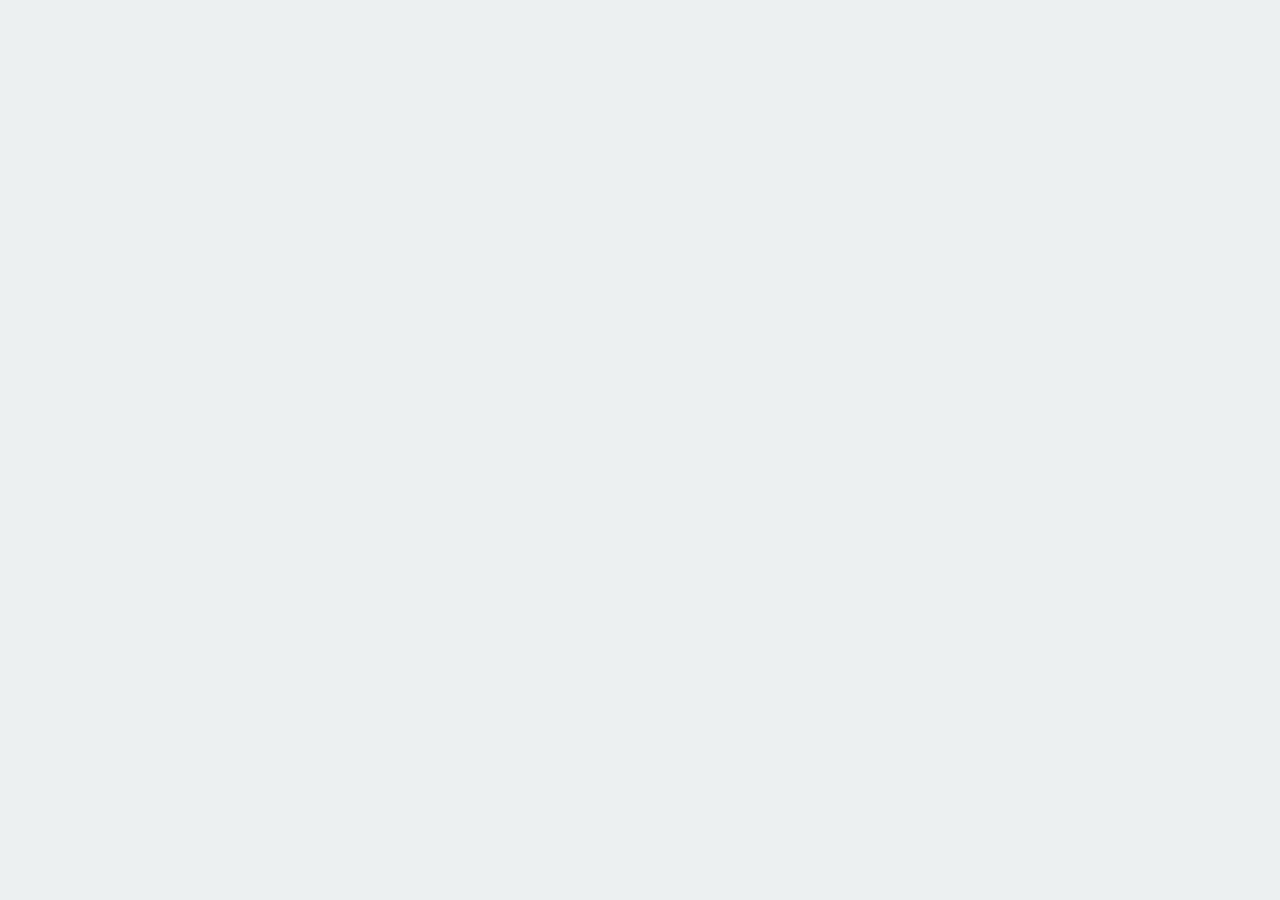
==== Challenge 12 - Assets/index.html @ baf40385 "first commit" ====
<!DOCTYPE html>
<html lang="en" dir="ltr">

<head>
  <meta charset="utf-8">
  <title>Trombinoscope</title>
  <link rel="stylesheet" href="https://maxcdn.bootstrapcdn.com/bootstrap/4.0.0/css/bootstrap.min.css" integrity="sha384-Gn5384xqQ1aoWXA+058RXPxPg6fy4IWvTNh0E263XmFcJlSAwiGgFAW/dAiS6JXm" crossorigin="anonymous">
  <link rel="stylesheet" href="style.css">
</head>

<body>

</body>

</html>
---- Challenge 12 - Assets/style.css ----
body {
  background-color: #ecf0f1;
}
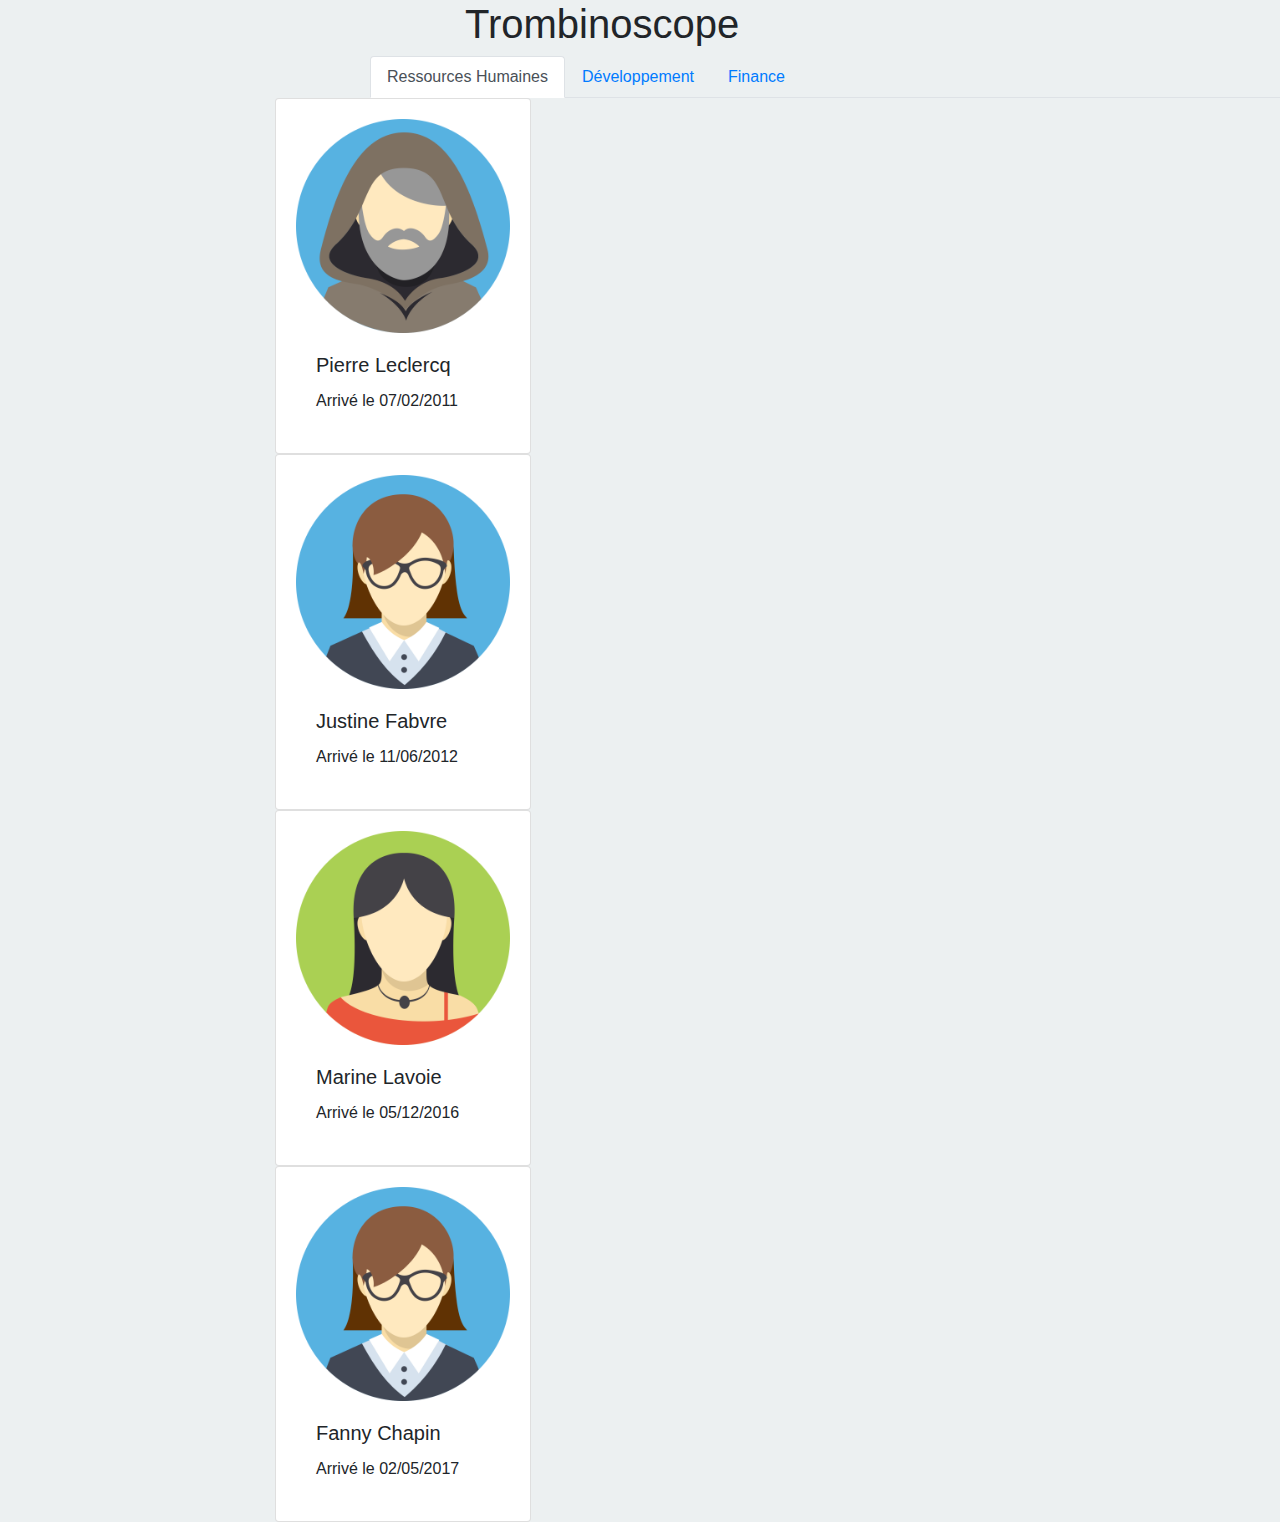
==== commit c12f589e: "RH en cours transfert pc" ====
--- a/Challenge 12 - Assets/index.html
+++ b/Challenge 12 - Assets/index.html
@@ -9,7 +9,64 @@
 </head>
 
 <body>
-
+  <div class="container">
+    <div class="row">
+      <div class="offset-lg-4 col-lg-4">
+        <h1>Trombinoscope</h1>
+      </div>
+    </div>
+    <!--Navbar-->
+    <div class="row">
+      <div class="offset-lg-3 col-12">
+        <ul class="nav nav-tabs">
+          <li class="nav-item">
+            <a class="nav-link active" href="#">Ressources Humaines</a>
+          </li>
+          <li class="nav-item">
+            <a class="nav-link" href="developpement.html">Développement</a>
+          </li>
+          <li class="nav-item">
+            <a class="nav-link" href="finances.html">Finance</a>
+          </li>
+        </ul>
+      </div>
+    </div>
+    <div class="row">
+        <div class="offset-lg-2 col-lg-6">
+          <div class="card" style="width: 16rem;">
+            <img src="assets/m2.png" class="card-img-top" alt="...">
+            <div class="card-body">
+              <h5 class="card-title">Pierre Leclercq</h5>
+              <p class="card-text">Arrivé le 07/02/2011</p>
+            </div>
+          </div>
+          <div class="card" style="width: 16rem;">
+            <img src="assets/f1.png" class="card-img-top" alt="...">
+            <div class="card-body">
+              <h5 class="card-title">Justine Fabvre</h5>
+              <p class="card-text">Arrivé le 11/06/2012</p>
+            </div>
+          </div>
+          <div class="card" style="width: 16rem;">
+            <img src="assets/f2.png" class="card-img-top" alt="...">
+            <div class="card-body">
+              <h5 class="card-title">Marine Lavoie</h5>
+              <p class="card-text">Arrivé le 05/12/2016</p>
+            </div>
+          </div>
+          <div class="card" style="width: 16rem;">
+            <img src="assets/f1.png" class="card-img-top" alt="...">
+            <div class="card-body">
+              <h5 class="card-title">Fanny Chapin</h5>
+              <p class="card-text">Arrivé le 02/05/2017</p>
+            </div>
+          </div>
+        </div>
+      </div>
+    </div>
+  <script src="https://code.jquery.com/jquery-3.4.1.slim.min.js" integrity="sha384-J6qa4849blE2+poT4WnyKhv5vZF5SrPo0iEjwBvKU7imGFAV0wwj1yYfoRSJoZ+n" crossorigin="anonymous"></script>
+  <script src="https://cdn.jsdelivr.net/npm/popper.js@1.16.0/dist/umd/popper.min.js" integrity="sha384-Q6E9RHvbIyZFJoft+2mJbHaEWldlvI9IOYy5n3zV9zzTtmI3UksdQRVvoxMfooAo" crossorigin="anonymous"></script>
+  <script src="https://stackpath.bootstrapcdn.com/bootstrap/4.4.1/js/bootstrap.min.js" integrity="sha384-wfSDF2E50Y2D1uUdj0O3uMBJnjuUD4Ih7YwaYd1iqfktj0Uod8GCExl3Og8ifwB6" crossorigin="anonymous"></script>
 </body>
 
 </html>
--- a/Challenge 12 - Assets/style.css
+++ b/Challenge 12 - Assets/style.css
@@ -1,3 +1,6 @@
 body {
   background-color: #ecf0f1;
 }
+.card {
+  padding: 20px;
+}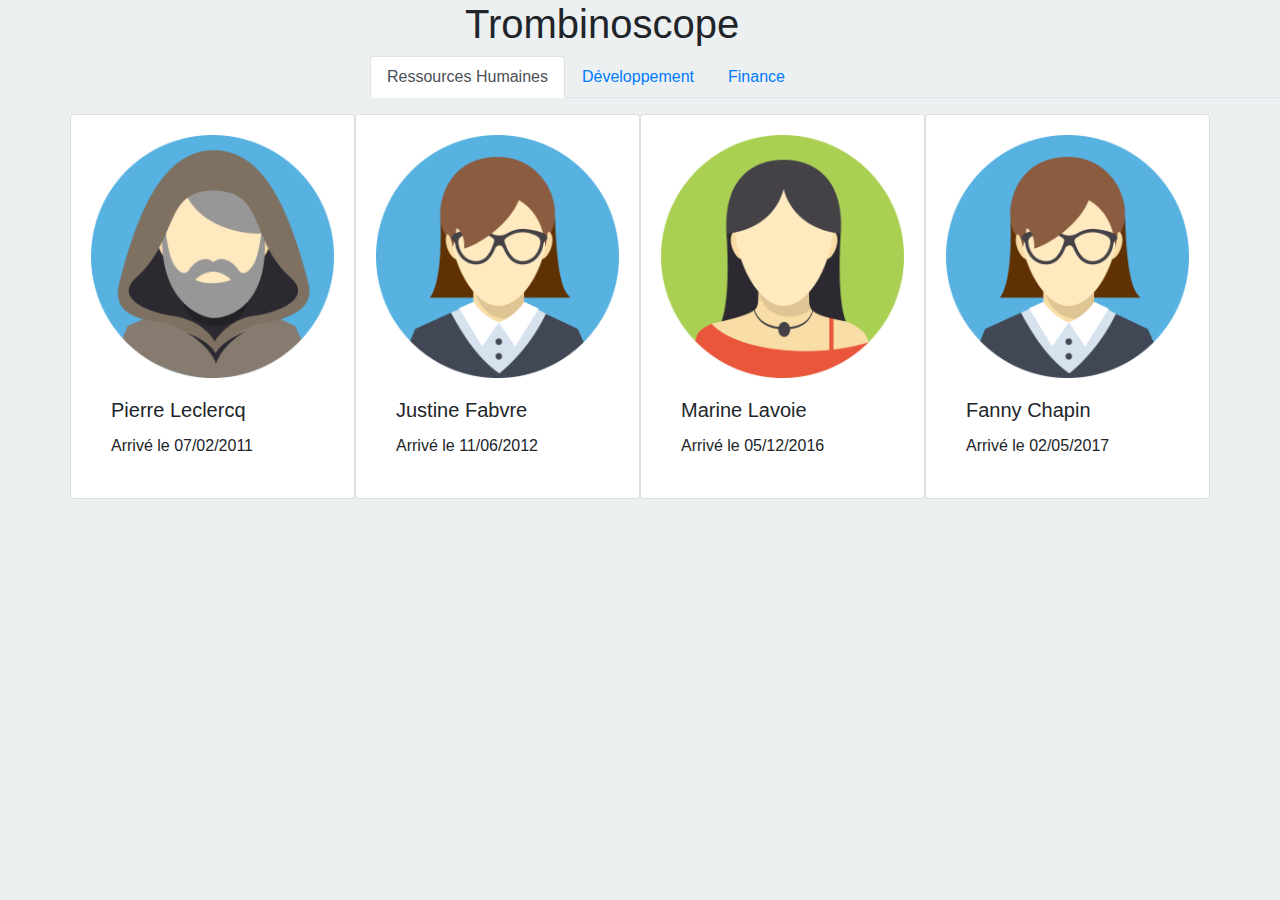
==== commit 2aaac19f: "final" ====
--- a/Challenge 12 - Assets/index.html
+++ b/Challenge 12 - Assets/index.html
@@ -31,30 +31,30 @@
         </ul>
       </div>
     </div>
+    <!--Ressources humaines-->
     <div class="row">
-        <div class="offset-lg-2 col-lg-6">
-          <div class="card" style="width: 16rem;">
+          <div class="card mt-3 offset-xs-1 col-10 col-sm-6 col-md-4 col-lg-3" style="width: 14rem;">
             <img src="assets/m2.png" class="card-img-top" alt="...">
             <div class="card-body">
               <h5 class="card-title">Pierre Leclercq</h5>
               <p class="card-text">Arrivé le 07/02/2011</p>
             </div>
           </div>
-          <div class="card" style="width: 16rem;">
+          <div class="card mt-3 offset-xs-1 col-10 col-sm-6 col-md-4 col-lg-3" style="width: 14rem;">
             <img src="assets/f1.png" class="card-img-top" alt="...">
             <div class="card-body">
               <h5 class="card-title">Justine Fabvre</h5>
               <p class="card-text">Arrivé le 11/06/2012</p>
             </div>
           </div>
-          <div class="card" style="width: 16rem;">
+          <div class="card mt-3 offset-xs-1 col-10 col-sm-6 col-md-4 col-lg-3" style="width: 14rem;">
             <img src="assets/f2.png" class="card-img-top" alt="...">
             <div class="card-body">
               <h5 class="card-title">Marine Lavoie</h5>
               <p class="card-text">Arrivé le 05/12/2016</p>
             </div>
           </div>
-          <div class="card" style="width: 16rem;">
+          <div class="card mt-3 offset-xs-1 col-10 col-sm-6 col-md-4 col-lg-3" style="width: 14rem;">
             <img src="assets/f1.png" class="card-img-top" alt="...">
             <div class="card-body">
               <h5 class="card-title">Fanny Chapin</h5>
@@ -62,11 +62,10 @@
             </div>
           </div>
         </div>
-      </div>
     </div>
-  <script src="https://code.jquery.com/jquery-3.4.1.slim.min.js" integrity="sha384-J6qa4849blE2+poT4WnyKhv5vZF5SrPo0iEjwBvKU7imGFAV0wwj1yYfoRSJoZ+n" crossorigin="anonymous"></script>
-  <script src="https://cdn.jsdelivr.net/npm/popper.js@1.16.0/dist/umd/popper.min.js" integrity="sha384-Q6E9RHvbIyZFJoft+2mJbHaEWldlvI9IOYy5n3zV9zzTtmI3UksdQRVvoxMfooAo" crossorigin="anonymous"></script>
-  <script src="https://stackpath.bootstrapcdn.com/bootstrap/4.4.1/js/bootstrap.min.js" integrity="sha384-wfSDF2E50Y2D1uUdj0O3uMBJnjuUD4Ih7YwaYd1iqfktj0Uod8GCExl3Og8ifwB6" crossorigin="anonymous"></script>
+    <script src="https://code.jquery.com/jquery-3.4.1.slim.min.js" integrity="sha384-J6qa4849blE2+poT4WnyKhv5vZF5SrPo0iEjwBvKU7imGFAV0wwj1yYfoRSJoZ+n" crossorigin="anonymous"></script>
+    <script src="https://cdn.jsdelivr.net/npm/popper.js@1.16.0/dist/umd/popper.min.js" integrity="sha384-Q6E9RHvbIyZFJoft+2mJbHaEWldlvI9IOYy5n3zV9zzTtmI3UksdQRVvoxMfooAo" crossorigin="anonymous"></script>
+    <script src="https://stackpath.bootstrapcdn.com/bootstrap/4.4.1/js/bootstrap.min.js" integrity="sha384-wfSDF2E50Y2D1uUdj0O3uMBJnjuUD4Ih7YwaYd1iqfktj0Uod8GCExl3Og8ifwB6" crossorigin="anonymous"></script>
 </body>
 
 </html>
